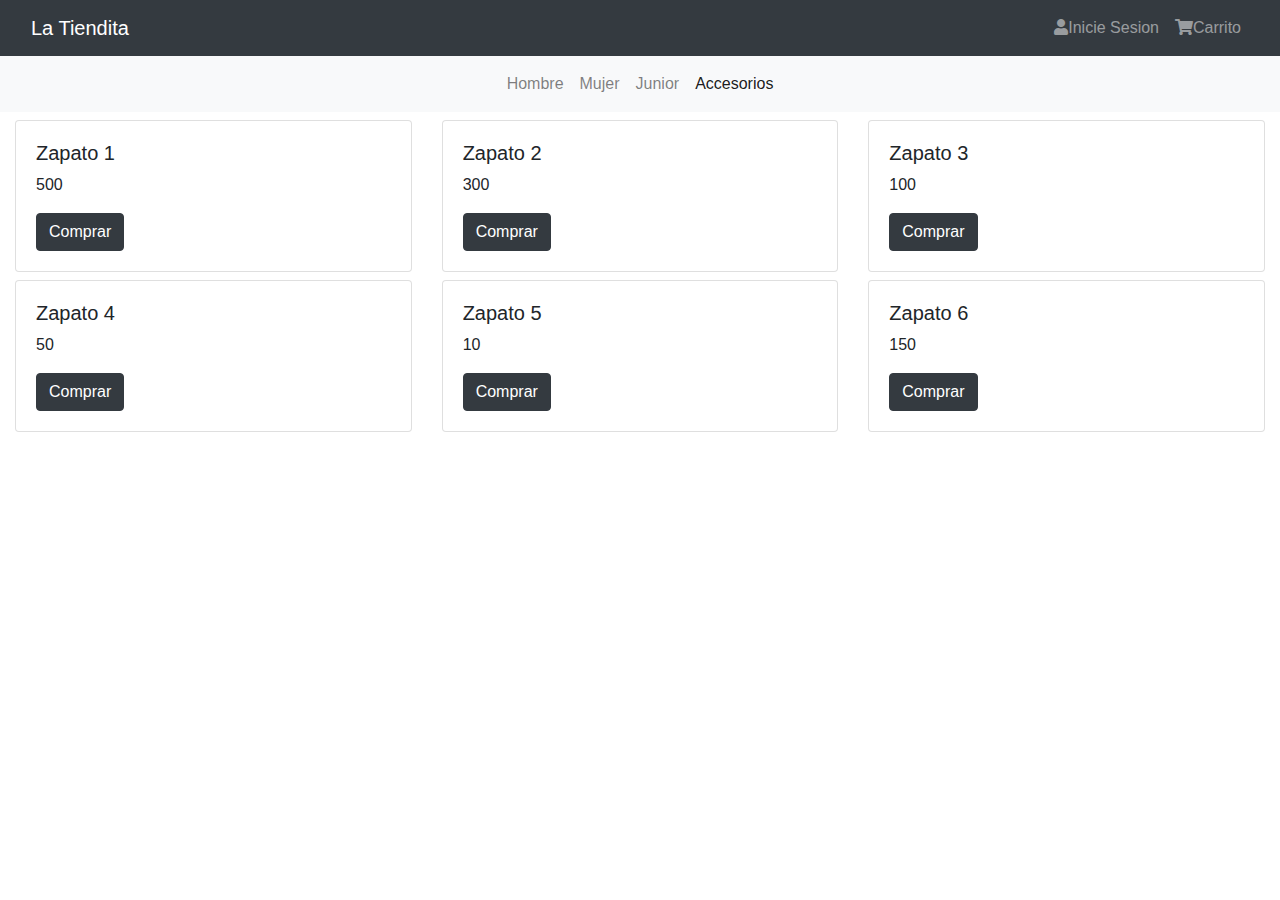
==== e_commerce_project/accesorios.html @ 2b8cbd03 "Commit Paginas Categorias" ====
<!DOCTYPE html>
<html lang="en">
  <head>
    <!-- Required meta tags -->
    <meta charset="utf-8" />
    <meta name="viewport" content="width=device-width, initial-scale=1" />

    <!-- Bootstrap CSS -->
    <!-- <link rel="stylesheet2" href="./styles.css"> -->
    <link
      rel="stylesheet"
      href="https://stackpath.bootstrapcdn.com/bootstrap/4.4.1/css/bootstrap.min.css"
      integrity="sha384-Vkoo8x4CGsO3+Hhxv8T/Q5PaXtkKtu6ug5TOeNV6gBiFeWPGFN9MuhOf23Q9Ifjh"
      crossorigin="anonymous"
    />

    <link
      rel="stylesheet"
      href="https://cdnjs.cloudflare.com/ajax/libs/font-awesome/5.15.4/css/all.min.css"
      integrity="sha512-1ycn6IcaQQ40/MKBW2W4Rhis/DbILU74C1vSrLJxCq57o941Ym01SwNsOMqvEBFlcgUa6xLiPY/NS5R+E6ztJQ=="
      crossorigin="anonymous"
      referrerpolicy="no-referrer"
    />
    <link rel="stylesheet" href="./styles.css" />

    <title>La Tiendita</title>
  </head>
  <body>
    <header>
      <nav
        class="
          navbar navbar-expand-lg navbar-dark
          bg-dark
          navbar-collapseOnSelect
        "
      >
        <div class="container-fluid">
          <a class="navbar-brand" href="./index.html">La Tiendita</a>
          <button
            class="navbar-toggler"
            type="button"
            data-bs-toggle="navbar-collapseOnSelect"
            data-bs-target="#navbarColor01"
            aria-controls="navbarColor01"
            aria-expanded="false"
            aria-label="Toggle navigation"
          >
            <span class="navbar-toggler-icon"></span>
          </button>

          <div class="collapse navbar-collapse" id="navbarColor01">
            <ul class="navbar-nav ml-auto">
              <li class="nav-item">
                <a class="nav-link" href="#"
                  ><i class="fas fa-user"></i>Inicie Sesion</a
                >
              </li>
              <li class="nav-item">
                <a class="nav-link" href="#"
                  ><i class="fas fa-shopping-cart"></i>Carrito</a
                >
              </li>
            </ul>
          </div>
        </div>
      </nav>
      <nav class="navbar navbar-expand-lg navbar-light bg-light">
        <div class="container-fluid">
          <div class="collapse navbar-collapse" id="navbarColor03">
            <ul class="navbar-nav mx-auto">
              <li class="nav-item">
                <a class="nav-link" href="./hombre.html">Hombre </a>
              </li>
              <li class="nav-item">
                <a class="nav-link" href="./mujer.html">Mujer</a>
              </li>
              <li class="nav-item">
                <a class="nav-link" href="./junior.html">Junior</a>
              </li>
              <li class="nav-item">
                <a class="nav-link active" href="./accesorios.html">Accesorios</a>
              </li>
            </ul>
          </div>
        </div>
      </nav>
    </header>
    <div class="container-fluid">
      <h1 style="text-align: center"></h1>
      <div class="row" id="items"></div>
    </div>

    <template id="template-card">
      <div class="col-12 mb-2 col-md-6 col-lg-4">
        <div class="card">
          <img src="" alt="" class="card-img-top" />
          <div class="card-body">
            <h5>Titulo</h5>
            <p>$precio</p>
            <button class="btn btn-dark">Comprar</button>
          </div>
        </div>
      </div>
    </template>
    <!-- Optional JavaScript; choose one of the two! -->

    <!-- Option 1: Bootstrap Bundle with Popper -->
    <script
      src="https://code.jquery.com/jquery-3.4.1.slim.min.js"
      integrity="sha384-J6qa4849blE2+poT4WnyKhv5vZF5SrPo0iEjwBvKU7imGFAV0wwj1yYfoRSJoZ+n"
      crossorigin="anonymous"
    ></script>
    <script
      src="https://cdn.jsdelivr.net/npm/popper.js@1.16.0/dist/umd/popper.min.js"
      integrity="sha384-Q6E9RHvbIyZFJoft+2mJbHaEWldlvI9IOYy5n3zV9zzTtmI3UksdQRVvoxMfooAo"
      crossorigin="anonymous"
    ></script>
    <script
      src="https://stackpath.bootstrapcdn.com/bootstrap/4.4.1/js/bootstrap.min.js"
      integrity="sha384-wfSDF2E50Y2D1uUdj0O3uMBJnjuUD4Ih7YwaYd1iqfktj0Uod8GCExl3Og8ifwB6"
      crossorigin="anonymous"
    ></script>
    <script src="/e_commerce_project/scripts.js"></script>
  </body>
</html>
---- e_commerce_project/styles.css ----
.carousel-item {
  height: 50rem;
  background: #777;
  color: white;
  position: relative;
}
.container {
  position: absolute;
  bottom: 0;
  left: 0;
  right: 0;
  padding-bottom: 42px;
}
---- e_commerce_project/styles.css ----
.carousel-item {
  height: 50rem;
  background: #777;
  color: white;
  position: relative;
}
.container {
  position: absolute;
  bottom: 0;
  left: 0;
  right: 0;
  padding-bottom: 42px;
}
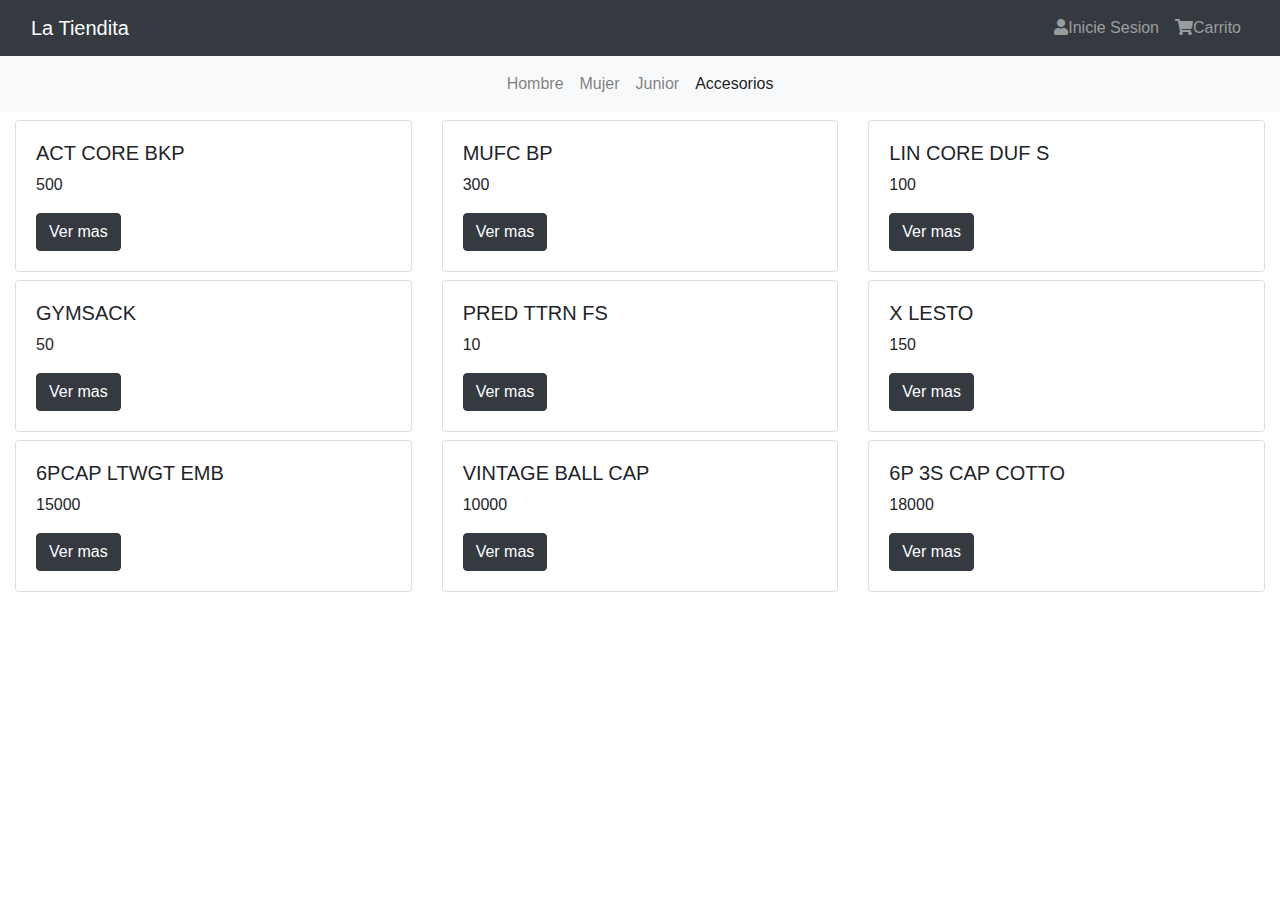
==== commit d26d4523: "Productos Categorias" ====
--- a/e_commerce_project/accesorios.html
+++ b/e_commerce_project/accesorios.html
@@ -23,7 +23,7 @@
     />
     <link rel="stylesheet" href="./styles.css" />
 
-    <title>La Tiendita</title>
+    <title>Accesorios</title>
   </head>
   <body>
     <header>
@@ -97,7 +97,7 @@
           <div class="card-body">
             <h5>Titulo</h5>
             <p>$precio</p>
-            <button class="btn btn-dark">Comprar</button>
+            <button class="btn btn-dark">Ver mas</button>
           </div>
         </div>
       </div>
@@ -120,6 +120,6 @@
       integrity="sha384-wfSDF2E50Y2D1uUdj0O3uMBJnjuUD4Ih7YwaYd1iqfktj0Uod8GCExl3Og8ifwB6"
       crossorigin="anonymous"
     ></script>
-    <script src="/e_commerce_project/scripts.js"></script>
+    <script src="/e_commerce_project/scripts/accesorios/scripts_accesorios.js"></script>
   </body>
 </html>--- a/e_commerce_project/styles.css
+++ b/e_commerce_project/styles.css
@@ -1,8 +1,10 @@
 .carousel-item {
   height: 50rem;
-  background: #777;
+  background: rgb(0, 0, 0);
   color: white;
   position: relative;
+  background-position: center;
+  background-size: cover;
 }
 .container {
   position: absolute;
@@ -11,3 +13,15 @@
   right: 0;
   padding-bottom: 42px;
 }
+
+.capa-imagen-carrusel{
+  position: absolute;
+  bottom: 0;
+  left: 0;
+  right: 0;
+  top: 0;
+  background-position: center;
+  background-size: cover;
+  opacity:0.7 ;
+
+}--- a/e_commerce_project/styles.css
+++ b/e_commerce_project/styles.css
@@ -1,8 +1,10 @@
 .carousel-item {
   height: 50rem;
-  background: #777;
+  background: rgb(0, 0, 0);
   color: white;
   position: relative;
+  background-position: center;
+  background-size: cover;
 }
 .container {
   position: absolute;
@@ -11,3 +13,15 @@
   right: 0;
   padding-bottom: 42px;
 }
+
+.capa-imagen-carrusel{
+  position: absolute;
+  bottom: 0;
+  left: 0;
+  right: 0;
+  top: 0;
+  background-position: center;
+  background-size: cover;
+  opacity:0.7 ;
+
+}